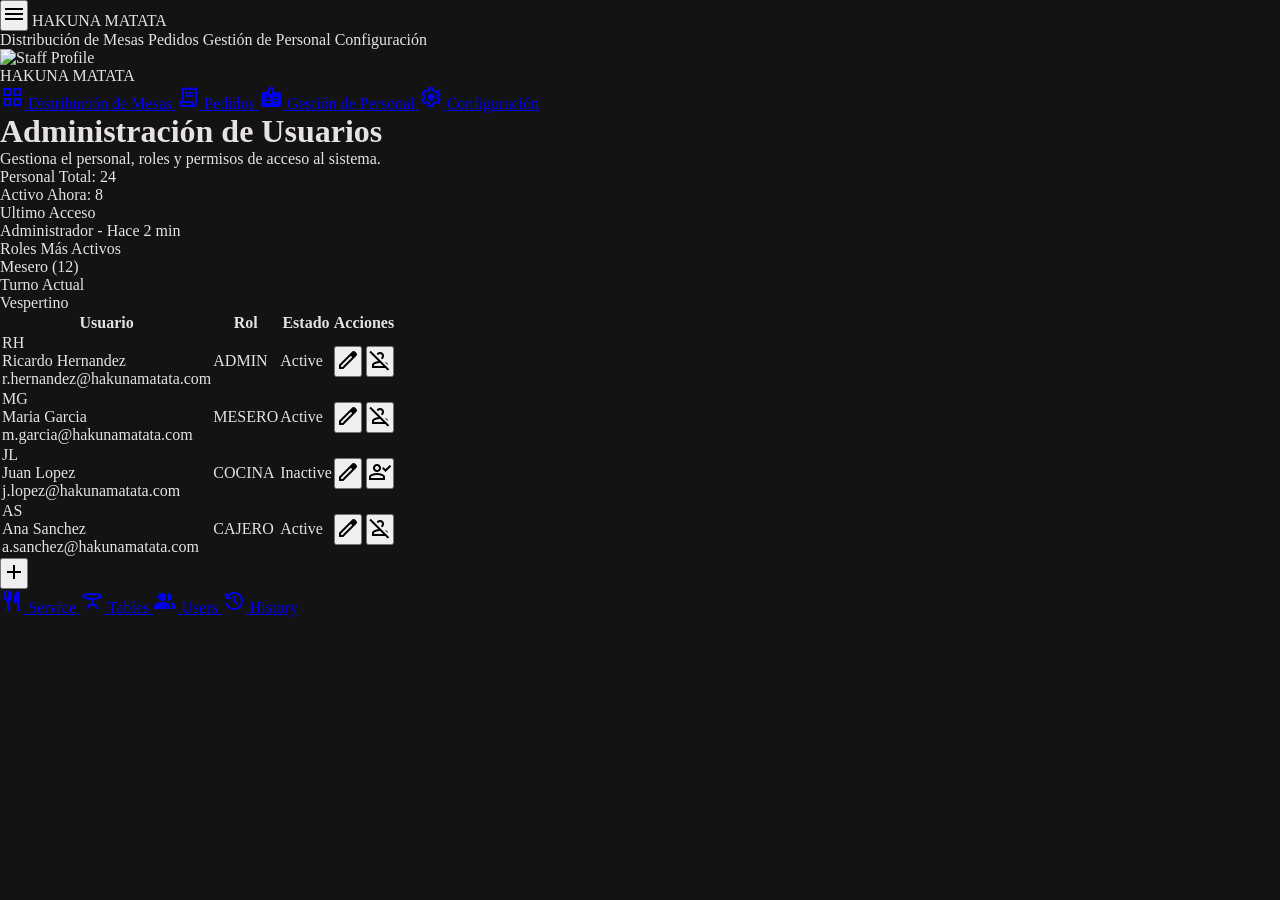
==== adm_usuarios.html @ 4ec1e459 "html y css terminado pero con riesgo de cambios y modificaciones" ====
<!DOCTYPE html>

<html class="dark" lang="es"><head>
<meta charset="utf-8"/>
<meta content="width=device-width, initial-scale=1.0" name="viewport"/>
<link rel="stylesheet" href="style.css">
<script src="https://cdn.tailwindcss.com?plugins=forms,container-queries"></script>
<link href="https://fonts.googleapis.com/css2?family=Plus+Jakarta+Sans:wght@400;500;600;700;800&amp;family=Inter:wght@400;500;600&amp;display=swap" rel="stylesheet"/>
<link href="https://fonts.googleapis.com/css2?family=Material+Symbols+Outlined:wght,FILL@100..700,0..1&amp;display=swap" rel="stylesheet"/>
<link href="https://fonts.googleapis.com/css2?family=Material+Symbols+Outlined:wght,FILL@100..700,0..1&amp;display=swap" rel="stylesheet"/>
<script id="tailwind-config">
      tailwind.config = {
        darkMode: "class",
        theme: {
          extend: {
            colors: {
              "inverse-surface": "#e5e2e1",
              "outline": "#a48c7a",
              "on-surface-variant": "#ddc1ae",
              "primary-container": "#fd8e00",
              "on-error": "#690005",
              "secondary": "#78dc77",
              "on-primary-fixed": "#2e1500",
              "secondary-fixed-dim": "#78dc77",
              "inverse-primary": "#8f4e00",
              "surface-container-lowest": "#0e0e0e",
              "surface": "#131313",
              "on-primary-fixed-variant": "#6d3a00",
              "on-primary-container": "#613300",
              "surface-container": "#201f1f",
              "secondary-fixed": "#94f990",
              "primary-fixed-dim": "#ffb77a",
              "tertiary-container": "#d7a200",
              "surface-container-low": "#1c1b1b",
              "surface-dim": "#131313",
              "surface-tint": "#ffb77a",
              "on-tertiary-fixed": "#261a00",
              "on-error-container": "#ffdad6",
              "on-secondary": "#00390a",
              "on-background": "#e5e2e1",
              "secondary-container": "#00761f",
              "surface-container-highest": "#353534",
              "on-secondary-fixed": "#002204",
              "on-secondary-container": "#95fb92",
              "surface-bright": "#393939",
              "inverse-on-surface": "#313030",
              "on-tertiary-container": "#513b00",
              "on-secondary-fixed-variant": "#005313",
              "surface-container-high": "#2a2a2a",
              "primary": "#ffb77a",
              "on-primary": "#4c2700",
              "error-container": "#93000a",
              "primary-fixed": "#ffdcc2",
              "error": "#ffb4ab",
              "outline-variant": "#564334",
              "background": "#131313",
              "tertiary-fixed-dim": "#fabd00",
              "tertiary": "#fabd00",
              "on-tertiary-fixed-variant": "#5b4300",
              "on-surface": "#e5e2e1",
              "tertiary-fixed": "#ffdf9e",
              "surface-variant": "#353534",
              "on-tertiary": "#3f2e00"
            },
            fontFamily: {
              "headline": ["Plus Jakarta Sans"],
              "body": ["Inter"],
              "label": ["Inter"]
            },
            borderRadius: {"DEFAULT": "0.25rem", "lg": "0.5rem", "xl": "0.75rem", "full": "9999px"},
          },
        },
      }
    </script>
<style>
    body {
      min-height: max(884px, 100dvh);
    }
  </style>
  </head>
<body class="bg-surface text-on-surface font-body selection:bg-primary-container/30">
<!-- TopAppBar -->
<header class="bg-[#131313] text-[#FF8C00] font-['Plus_Jakarta_Sans'] font-bold tracking-tight docked full-width top-0 fixed w-full z-50">
<div class="flex justify-between items-center w-full px-10 h-20">
<div class="flex items-center gap-4">
<button class="hover:bg-[#393939] transition-colors p-2 rounded-full active:scale-95 duration-200">
<span class="material-symbols-outlined text-2xl">menu</span>
</button>
<span class="text-xl font-black text-[#FF8C00] tracking-widest">HAKUNA MATATA</span>
</div>
<div class="flex items-center gap-6">
<div class="hidden md:flex gap-8 text-[#E5E2E1] font-medium">
<span class="hover:bg-[#393939] px-4 py-2 rounded-xl transition-colors cursor-pointer">Distribución de Mesas</span>
<span class="hover:bg-[#393939] px-4 py-2 rounded-xl transition-colors cursor-pointer">Pedidos</span>
<span class="text-[#FF8C00] px-4 py-2 rounded-xl transition-colors cursor-pointer">Gestión de Personal</span>
<span class="hover:bg-[#393939] px-4 py-2 rounded-xl transition-colors cursor-pointer">Configuración</span>
</div>
<div class="w-10 h-10 rounded-full bg-surface-container-high border-2 border-[#FF8C00] overflow-hidden">
<img alt="Staff Profile" class="w-full h-full object-cover" data-alt="professional portrait of a restaurant manager in a dark uniform with soft ambient lighting" src="https://lh3.googleusercontent.com/aida-public/[base64]"/>
</div>
</div>
</div>
</header>
<!-- Sidebar (Hidden on Mobile) -->
<aside class="hidden md:flex fixed left-0 top-0 h-full z-40 p-6 flex-col bg-[#1C1B1B] font-['Plus_Jakarta_Sans'] font-medium h-full w-72 rounded-r-2xl shadow-[12px_0_32px_rgba(0,0,0,0.5)]">
<div class="text-2xl font-black text-[#FF8C00] mb-8">HAKUNA MATATA</div>
<nav class="space-y-2">
<a class="flex items-center gap-4 px-4 py-3 text-[#DDC1AE] hover:bg-[#201F1F] rounded-xl hover:translate-x-1 transition-transform active:scale-[0.98]" href="#">
<span class="material-symbols-outlined">grid_view</span>
<span>Distribución de Mesas</span>
</a>
<a class="flex items-center gap-4 px-4 py-3 text-[#DDC1AE] hover:bg-[#201F1F] rounded-xl hover:translate-x-1 transition-transform active:scale-[0.98]" href="#">
<span class="material-symbols-outlined">receipt_long</span>
<span>Pedidos</span>
</a>
<a class="flex items-center gap-4 px-4 py-3 bg-gradient-to-r from-[#FFB77A] to-[#FD8E00] text-[#131313] rounded-xl font-bold active:scale-[0.98]" href="#">
<span class="material-symbols-outlined" style="font-variation-settings: 'FILL' 1;">badge</span>
<span>Gestión de Personal</span>
</a>
<a class="flex items-center gap-4 px-4 py-3 text-[#DDC1AE] hover:bg-[#201F1F] rounded-xl hover:translate-x-1 transition-transform active:scale-[0.98]" href="#">
<span class="material-symbols-outlined">settings</span>
<span>Configuración</span>
</a>
</nav>
</aside>
<!-- Main Content -->
<main class="pt-24 pb-32 px-6 md:pl-80 md:pr-10 min-h-screen">
<div class="max-w-7xl mx-auto">
<!-- Header Section -->
<div class="flex flex-col md:flex-row md:items-end justify-between gap-6 mb-10">
<div class="space-y-2">
<h1 class="text-4xl font-headline font-extrabold tracking-tight text-on-surface">Administración de Usuarios</h1>
<p class="text-on-surface-variant font-body">Gestiona el personal, roles y permisos de acceso al sistema.</p>
</div>
<div class="flex items-center gap-3 bg-surface-container-low p-2 rounded-xl">
<div class="px-4 py-2 bg-surface-container-high rounded-lg text-sm font-medium border border-outline-variant/20">
                        Personal Total: 24
                    </div>
<div class="px-4 py-2 bg-secondary/10 text-secondary rounded-lg text-sm font-medium">
                        Activo Ahora: 8
                    </div>
</div>
</div>
<!-- Bento Grid - Analytics/Quick Stats -->
<div class="grid grid-cols-1 md:grid-cols-3 gap-6 mb-10">
<div class="bg-surface-container-low p-6 rounded-xl border-l-4 border-primary">
<span class="text-xs font-bold uppercase tracking-widest text-on-surface-variant">Ultimo Acceso</span>
<p class="text-xl font-bold mt-1 text-on-surface">Administrador - Hace 2 min</p>
</div>
<div class="bg-surface-container-low p-6 rounded-xl border-l-4 border-secondary">
<span class="text-xs font-bold uppercase tracking-widest text-on-surface-variant">Roles Más Activos</span>
<p class="text-xl font-bold mt-1 text-on-surface">Mesero (12)</p>
</div>
<div class="bg-surface-container-low p-6 rounded-xl border-l-4 border-tertiary">
<span class="text-xs font-bold uppercase tracking-widest text-on-surface-variant">Turno Actual</span>
<p class="text-xl font-bold mt-1 text-on-surface">Vespertino</p>
</div>
</div>
<!-- User List Table -->
<div class="bg-surface-container rounded-2xl overflow-hidden shadow-2xl">
<div class="overflow-x-auto">
<table class="w-full text-left border-collapse">
<thead>
<tr class="bg-surface-container-high/50 text-on-surface-variant text-xs uppercase tracking-widest font-bold">
<th class="px-8 py-5">Usuario</th>
<th class="px-6 py-5">Rol</th>
<th class="px-6 py-5">Estado</th>
<th class="px-6 py-5 text-right">Acciones</th>
</tr>
</thead>
<tbody class="divide-y divide-outline-variant/10">
<!-- User Row 1 -->
<tr class="hover:bg-surface-bright/20 transition-colors group">
<td class="px-8 py-5">
<div class="flex items-center gap-4">
<div class="w-12 h-12 rounded-xl bg-surface-container-highest flex items-center justify-center font-bold text-primary">
                                            RH
                                        </div>
<div>
<div class="font-bold text-on-surface text-base">Ricardo Hernandez</div>
<div class="text-sm text-on-surface-variant">r.hernandez@hakunamatata.com</div>
</div>
</div>
</td>
<td class="px-6 py-5">
<span class="px-3 py-1 bg-primary/10 text-primary rounded-full text-xs font-bold border border-primary/20">ADMIN</span>
</td>
<td class="px-6 py-5">
<div class="flex items-center gap-2">
<div class="w-2 h-2 rounded-full bg-secondary"></div>
<span class="text-sm font-medium text-on-surface">Active</span>
</div>
</td>
<td class="px-6 py-5 text-right">
<div class="flex items-center justify-end gap-2">
<button class="p-2 hover:bg-surface-container-highest rounded-lg transition-colors text-on-surface-variant hover:text-primary">
<span class="material-symbols-outlined">edit</span>
</button>
<button class="p-2 hover:bg-error/10 rounded-lg transition-colors text-on-surface-variant hover:text-error">
<span class="material-symbols-outlined">person_off</span>
</button>
</div>
</td>
</tr>
<!-- User Row 2 -->
<tr class="hover:bg-surface-bright/20 transition-colors">
<td class="px-8 py-5">
<div class="flex items-center gap-4">
<div class="w-12 h-12 rounded-xl bg-surface-container-highest flex items-center justify-center font-bold text-tertiary">
                                            MG
                                        </div>
<div>
<div class="font-bold text-on-surface text-base">Maria Garcia</div>
<div class="text-sm text-on-surface-variant">m.garcia@hakunamatata.com</div>
</div>
</div>
</td>
<td class="px-6 py-5">
<span class="px-3 py-1 bg-surface-container-highest text-on-surface-variant rounded-full text-xs font-bold">MESERO</span>
</td>
<td class="px-6 py-5">
<div class="flex items-center gap-2">
<div class="w-2 h-2 rounded-full bg-secondary"></div>
<span class="text-sm font-medium text-on-surface">Active</span>
</div>
</td>
<td class="px-6 py-5 text-right">
<div class="flex items-center justify-end gap-2">
<button class="p-2 hover:bg-surface-container-highest rounded-lg transition-colors text-on-surface-variant hover:text-primary">
<span class="material-symbols-outlined">edit</span>
</button>
<button class="p-2 hover:bg-error/10 rounded-lg transition-colors text-on-surface-variant hover:text-error">
<span class="material-symbols-outlined">person_off</span>
</button>
</div>
</td>
</tr>
<!-- User Row 3 -->
<tr class="hover:bg-surface-bright/20 transition-colors">
<td class="px-8 py-5">
<div class="flex items-center gap-4">
<div class="w-12 h-12 rounded-xl bg-surface-container-highest flex items-center justify-center font-bold text-secondary">
                                            JL
                                        </div>
<div>
<div class="font-bold text-on-surface text-base">Juan Lopez</div>
<div class="text-sm text-on-surface-variant">j.lopez@hakunamatata.com</div>
</div>
</div>
</td>
<td class="px-6 py-5">
<span class="px-3 py-1 bg-surface-container-highest text-on-surface-variant rounded-full text-xs font-bold">COCINA</span>
</td>
<td class="px-6 py-5">
<div class="flex items-center gap-2">
<div class="w-2 h-2 rounded-full bg-outline"></div>
<span class="text-sm font-medium text-on-surface-variant">Inactive</span>
</div>
</td>
<td class="px-6 py-5 text-right">
<div class="flex items-center justify-end gap-2">
<button class="p-2 hover:bg-surface-container-highest rounded-lg transition-colors text-on-surface-variant hover:text-primary">
<span class="material-symbols-outlined">edit</span>
</button>
<button class="p-2 hover:bg-secondary/10 rounded-lg transition-colors text-on-surface-variant hover:text-secondary">
<span class="material-symbols-outlined">person_check</span>
</button>
</div>
</td>
</tr>
<!-- User Row 4 -->
<tr class="hover:bg-surface-bright/20 transition-colors">
<td class="px-8 py-5">
<div class="flex items-center gap-4">
<div class="w-12 h-12 rounded-xl bg-surface-container-highest flex items-center justify-center font-bold text-primary-fixed-dim">
                                            AS
                                        </div>
<div>
<div class="font-bold text-on-surface text-base">Ana Sanchez</div>
<div class="text-sm text-on-surface-variant">a.sanchez@hakunamatata.com</div>
</div>
</div>
</td>
<td class="px-6 py-5">
<span class="px-3 py-1 bg-surface-container-highest text-on-surface-variant rounded-full text-xs font-bold">CAJERO</span>
</td>
<td class="px-6 py-5">
<div class="flex items-center gap-2">
<div class="w-2 h-2 rounded-full bg-secondary"></div>
<span class="text-sm font-medium text-on-surface">Active</span>
</div>
</td>
<td class="px-6 py-5 text-right">
<div class="flex items-center justify-end gap-2">
<button class="p-2 hover:bg-surface-container-highest rounded-lg transition-colors text-on-surface-variant hover:text-primary">
<span class="material-symbols-outlined">edit</span>
</button>
<button class="p-2 hover:bg-error/10 rounded-lg transition-colors text-on-surface-variant hover:text-error">
<span class="material-symbols-outlined">person_off</span>
</button>
</div>
</td>
</tr>
</tbody>
</table>
</div>
</div>
</div>
</main>
<!-- FAB -->
<button class="fixed bottom-24 right-6 md:bottom-10 md:right-10 w-16 h-16 bg-gradient-to-br from-[#FFB77A] to-[#FD8E00] text-[#131313] rounded-2xl shadow-[0_12px_32px_rgba(253,142,0,0.4)] flex items-center justify-center active:scale-90 transition-transform z-[60]">
<span class="material-symbols-outlined text-3xl font-bold">add</span>
</button>
<!-- BottomNavBar -->
<nav class="fixed bottom-0 left-0 w-full z-50 flex justify-around items-center h-20 px-6 pb-safe bg-[#131313]/90 backdrop-blur-xl docked full-width bottom-0 rounded-t-[1.5rem] shadow-[0_-8px_24px_rgba(0,0,0,0.3)] md:hidden">
<a class="flex flex-col items-center justify-center text-[#DDC1AE] opacity-60 hover:opacity-100 tap-highlight-none active:scale-90 transition-all" href="#">
<span class="material-symbols-outlined">restaurant</span>
<span class="text-[10px] font-['Inter'] uppercase tracking-widest mt-1">Service</span>
</a>
<a class="flex flex-col items-center justify-center text-[#DDC1AE] opacity-60 hover:opacity-100 tap-highlight-none active:scale-90 transition-all" href="#">
<span class="material-symbols-outlined">table_bar</span>
<span class="text-[10px] font-['Inter'] uppercase tracking-widest mt-1">Tables</span>
</a>
<a class="flex flex-col items-center justify-center text-[#FF8C00] scale-110 tap-highlight-none active:scale-90 transition-all" href="#">
<span class="material-symbols-outlined" style="font-variation-settings: 'FILL' 1;">group</span>
<span class="text-[10px] font-['Inter'] uppercase tracking-widest mt-1">Users</span>
</a>
<a class="flex flex-col items-center justify-center text-[#DDC1AE] opacity-60 hover:opacity-100 tap-highlight-none active:scale-90 transition-all" href="#">
<span class="material-symbols-outlined">history</span>
<span class="text-[10px] font-['Inter'] uppercase tracking-widest mt-1">History</span>
</a>
</nav>
</body></html>
---- style.css ----
/* Global Styles */
* {
    margin: 0;
    padding: 0;
    box-sizing: border-box;
}

body {
    min-height: 100vh;
    min-height: max(884px, 100dvh);
    background-color: #131313;
    color: #e5e2e1;
}

/* Iconos */
.material-symbols-outlined {
    font-variation-settings: 'FILL' 0, 'wght' 400, 'GRAD' 0, 'opsz' 24;
}

/* Scrollbar */
::-webkit-scrollbar {
    width: 6px;
}

::-webkit-scrollbar-track {
    background: #131313;
}

::-webkit-scrollbar-thumb {
    background: #2a2a2a;
    border-radius: 10px;
}

.no-scrollbar::-webkit-scrollbar {
    display: none;
}

.no-scrollbar {
    -ms-overflow-style: none;
    scrollbar-width: none;
}

/* Glass Effects */
.glass-panel {
    background: rgba(32, 31, 31, 0.6);
    backdrop-filter: blur(24px);
}

.glass-morphism {
    background: rgba(53, 53, 52, 0.6);
    backdrop-filter: blur(24px);
}

/* Gradients */
.kinetic-gradient {
    background: linear-gradient(135deg, #ffb77a 0%, #fd8e00 100%);
}

.velvet-depth {
    background: radial-gradient(circle at top left, #1C1B1B 0%, #131313 100%);
}

/* Utilities */
.tap-highlight-none {
    -webkit-tap-highlight-color: transparent;
}

/* Tarjetas */
.card {
    background: #2a2a2a;
    padding: 15px;
    border-radius: 12px;
    transition: 0.3s;
    text-align: center;
}

.card:hover {
    transform: scale(1.05);
}

.card img {
    width: 100%;
    height: 150px;
    object-fit: cover;
    border-radius: 10px;
}

.card h3 {
    margin-top: 10px;
    font-weight: bold;
}

.card button {
    margin-top: 10px;
    padding: 10px;
    background: #ffb77a;
    border: none;
    border-radius: 8px;
    cursor: pointer;
    font-weight: bold;
}
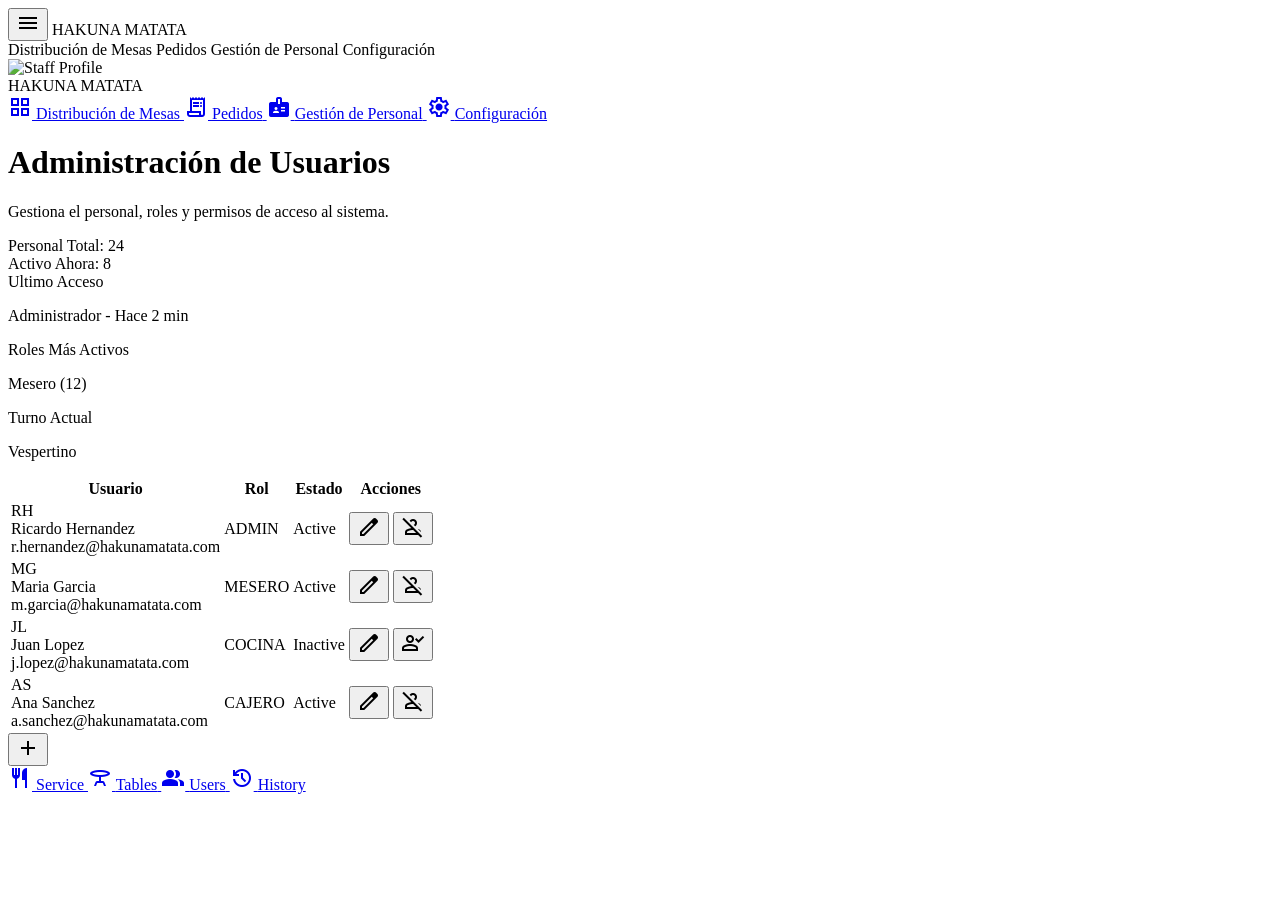
==== commit f84fcae0: "cambios 2" ====
--- a/adm_usuarios.html
+++ b/adm_usuarios.html
@@ -72,11 +72,6 @@
         },
       }
     </script>
-<style>
-    body {
-      min-height: max(884px, 100dvh);
-    }
-  </style>
   </head>
 <body class="bg-surface text-on-surface font-body selection:bg-primary-container/30">
 <!-- TopAppBar -->
--- a/style.css
+++ b/style.css
@@ -1,101 +1,16 @@
-/* Global Styles */
-* {
-    margin: 0;
-    padding: 0;
-    box-sizing: border-box;
+.material-symbols-outlined {
+  font-variation-settings: 'FILL' 0, 'wght' 400, 'GRAD' 0, 'opsz' 24;
+}
+
+.no-scrollbar::-webkit-scrollbar {
+  display: none;
+}
+
+.no-scrollbar {
+  -ms-overflow-style: none;
+  scrollbar-width: none;
 }
 
 body {
-    min-height: 100vh;
-    min-height: max(884px, 100dvh);
-    background-color: #131313;
-    color: #e5e2e1;
-}
-
-/* Iconos */
-.material-symbols-outlined {
-    font-variation-settings: 'FILL' 0, 'wght' 400, 'GRAD' 0, 'opsz' 24;
-}
-
-/* Scrollbar */
-::-webkit-scrollbar {
-    width: 6px;
-}
-
-::-webkit-scrollbar-track {
-    background: #131313;
-}
-
-::-webkit-scrollbar-thumb {
-    background: #2a2a2a;
-    border-radius: 10px;
-}
-
-.no-scrollbar::-webkit-scrollbar {
-    display: none;
-}
-
-.no-scrollbar {
-    -ms-overflow-style: none;
-    scrollbar-width: none;
-}
-
-/* Glass Effects */
-.glass-panel {
-    background: rgba(32, 31, 31, 0.6);
-    backdrop-filter: blur(24px);
-}
-
-.glass-morphism {
-    background: rgba(53, 53, 52, 0.6);
-    backdrop-filter: blur(24px);
-}
-
-/* Gradients */
-.kinetic-gradient {
-    background: linear-gradient(135deg, #ffb77a 0%, #fd8e00 100%);
-}
-
-.velvet-depth {
-    background: radial-gradient(circle at top left, #1C1B1B 0%, #131313 100%);
-}
-
-/* Utilities */
-.tap-highlight-none {
-    -webkit-tap-highlight-color: transparent;
-}
-
-/* Tarjetas */
-.card {
-    background: #2a2a2a;
-    padding: 15px;
-    border-radius: 12px;
-    transition: 0.3s;
-    text-align: center;
-}
-
-.card:hover {
-    transform: scale(1.05);
-}
-
-.card img {
-    width: 100%;
-    height: 150px;
-    object-fit: cover;
-    border-radius: 10px;
-}
-
-.card h3 {
-    margin-top: 10px;
-    font-weight: bold;
-}
-
-.card button {
-    margin-top: 10px;
-    padding: 10px;
-    background: #ffb77a;
-    border: none;
-    border-radius: 8px;
-    cursor: pointer;
-    font-weight: bold;
+  min-height: max(884px, 100dvh);
 }
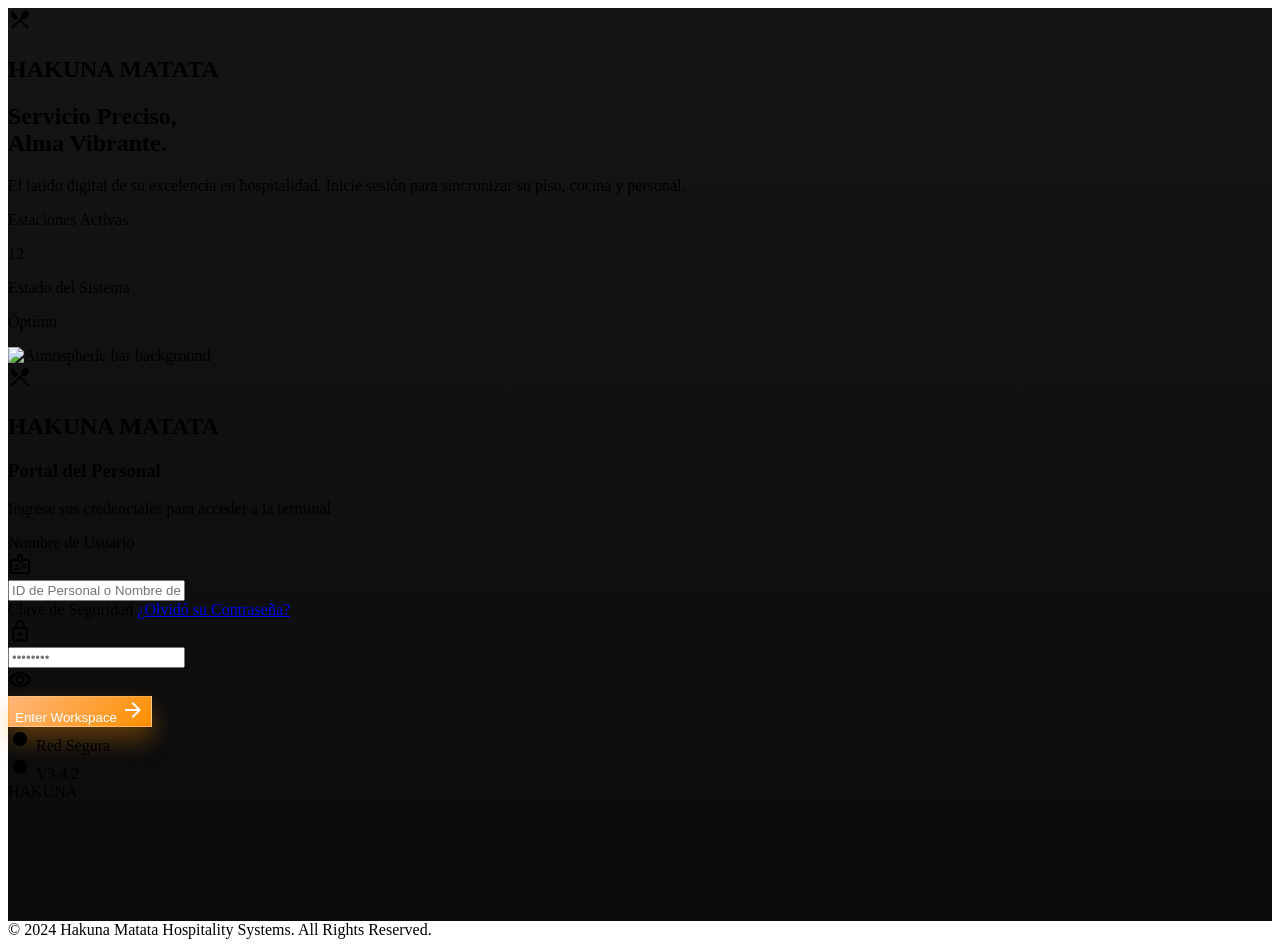
==== commit 0d187d99: "corregimiento y finalizacion 1.0" ====
--- a/adm_usuarios.html
+++ b/adm_usuarios.html
@@ -85,10 +85,10 @@
 </div>
 <div class="flex items-center gap-6">
 <div class="hidden md:flex gap-8 text-[#E5E2E1] font-medium">
-<span class="hover:bg-[#393939] px-4 py-2 rounded-xl transition-colors cursor-pointer">Distribución de Mesas</span>
-<span class="hover:bg-[#393939] px-4 py-2 rounded-xl transition-colors cursor-pointer">Pedidos</span>
-<span class="text-[#FF8C00] px-4 py-2 rounded-xl transition-colors cursor-pointer">Gestión de Personal</span>
-<span class="hover:bg-[#393939] px-4 py-2 rounded-xl transition-colors cursor-pointer">Configuración</span>
+<a href="gestion_mesas.html" class="hover:bg-[#393939] px-4 py-2 rounded-xl transition-colors">Mesas</a>
+<a href="toma_pedidos.html" class="hover:bg-[#393939] px-4 py-2 rounded-xl transition-colors">Pedidos</a>
+<a href="adm_usuarios.html" class="text-[#FF8C00] px-4 py-2 rounded-xl transition-colors">Gestión de Personal</a>
+<a href="facturacion.html" class="hover:bg-[#393939] px-4 py-2 rounded-xl transition-colors">Facturación</a>
 </div>
 <div class="w-10 h-10 rounded-full bg-surface-container-high border-2 border-[#FF8C00] overflow-hidden">
 <img alt="Staff Profile" class="w-full h-full object-cover" data-alt="professional portrait of a restaurant manager in a dark uniform with soft ambient lighting" src="https://lh3.googleusercontent.com/aida-public/[base64]"/>
@@ -308,21 +308,26 @@
 </button>
 <!-- BottomNavBar -->
 <nav class="fixed bottom-0 left-0 w-full z-50 flex justify-around items-center h-20 px-6 pb-safe bg-[#131313]/90 backdrop-blur-xl docked full-width bottom-0 rounded-t-[1.5rem] shadow-[0_-8px_24px_rgba(0,0,0,0.3)] md:hidden">
-<a class="flex flex-col items-center justify-center text-[#DDC1AE] opacity-60 hover:opacity-100 tap-highlight-none active:scale-90 transition-all" href="#">
-<span class="material-symbols-outlined">restaurant</span>
-<span class="text-[10px] font-['Inter'] uppercase tracking-widest mt-1">Service</span>
-</a>
-<a class="flex flex-col items-center justify-center text-[#DDC1AE] opacity-60 hover:opacity-100 tap-highlight-none active:scale-90 transition-all" href="#">
-<span class="material-symbols-outlined">table_bar</span>
-<span class="text-[10px] font-['Inter'] uppercase tracking-widest mt-1">Tables</span>
-</a>
-<a class="flex flex-col items-center justify-center text-[#FF8C00] scale-110 tap-highlight-none active:scale-90 transition-all" href="#">
-<span class="material-symbols-outlined" style="font-variation-settings: 'FILL' 1;">group</span>
-<span class="text-[10px] font-['Inter'] uppercase tracking-widest mt-1">Users</span>
-</a>
-<a class="flex flex-col items-center justify-center text-[#DDC1AE] opacity-60 hover:opacity-100 tap-highlight-none active:scale-90 transition-all" href="#">
-<span class="material-symbols-outlined">history</span>
-<span class="text-[10px] font-['Inter'] uppercase tracking-widest mt-1">History</span>
+<a class="flex flex-col items-center justify-center text-[#DDC1AE] opacity-60 hover:opacity-100 tap-highlight-none active:scale-90 transition-all" href="index.html">
+<span class="material-symbols-outlined" data-icon="point_of_sale">point_of_sale</span>
+<span class="text-[10px] font-['Inter'] uppercase tracking-widest mt-1">Menú</span>
+</a>
+<a class="flex flex-col items-center justify-center text-[#DDC1AE] opacity-60 hover:opacity-100 tap-highlight-none active:scale-90 transition-all" href="gestion_mesas.html">
+<span class="material-symbols-outlined" data-icon="table_bar">table_bar</span>
+<span class="text-[10px] font-['Inter'] uppercase tracking-widest mt-1">Mesas</span>
+</a>
+<a class="flex flex-col items-center justify-center text-[#DDC1AE] opacity-60 hover:opacity-100 tap-highlight-none active:scale-90 transition-all" href="toma_pedidos.html">
+<span class="material-symbols-outlined" data-icon="receipt_long">receipt_long</span>
+<span class="text-[10px] font-['Inter'] uppercase tracking-widest mt-1">Pedidos</span>
+</a>
+<a class="flex flex-col items-center justify-center text-[#DDC1AE] opacity-60 hover:opacity-100 tap-highlight-none active:scale-90 transition-all" href="facturacion.html">
+<span class="material-symbols-outlined" data-icon="payments">payments</span>
+<span class="text-[10px] font-['Inter'] uppercase tracking-widest mt-1">Facturación</span>
+</a>
+<a class="flex flex-col items-center justify-center bg-gradient-to-br from-[#FFB77A] to-[#FD8E00] text-[#131313] rounded-2xl px-6 py-2 shadow-[0_0_15px_rgba(253,142,0,0.4)] active:scale-90 transition-all duration-150 ease-out" href="adm_usuarios.html">
+<span class="material-symbols-outlined" data-icon="settings">settings</span>
+<span class="text-[10px] font-['Inter'] uppercase tracking-widest mt-1">Administración</span>
 </a>
 </nav>
+<script src="script.js"></script>
 </body></html>
--- a/style.css
+++ b/style.css
@@ -13,4 +13,43 @@
 
 body {
   min-height: max(884px, 100dvh);
-}+}
+
+/* Evitar que el contenido inferior quede tapado por el nav fijo */
+main {
+  padding-bottom: 120px;
+  background: linear-gradient(180deg, #151515 0%, #0c0c0d 90%);
+}
+
+aside {
+  min-height: 760px;
+}
+
+.bg-gradient-to-br {
+  min-height: 260px;
+}
+
+.glass-morphism {
+  backdrop-filter: blur(18px);
+  -webkit-backdrop-filter: blur(18px);
+  background: rgba(18, 18, 18, 0.62);
+  border: 1px solid rgba(255, 255, 255, 0.12);
+  box-shadow: 0 24px 48px rgba(0, 0, 0, 0.35);
+}
+
+/* Boton Enter Workspace */
+.kinetic-gradient {
+  background: linear-gradient(135deg, #ff9d1e 0%, #ffb400 45%, #ffdd7a 100%);
+  color: #fff;
+  box-shadow: 0 12px 24px rgba(255, 149, 0, 0.35);
+  border: 1px solid rgba(255, 255, 255, 0.25);
+}
+
+.kinetic-gradient:hover {
+  background: linear-gradient(135deg, #ffb33b 0%, #ffd97c 45%, #fff1c7 100%);
+  transform: translateY(-1px);
+}
+
+.kinetic-gradient:active {
+  transform: scale(0.98);
+}
